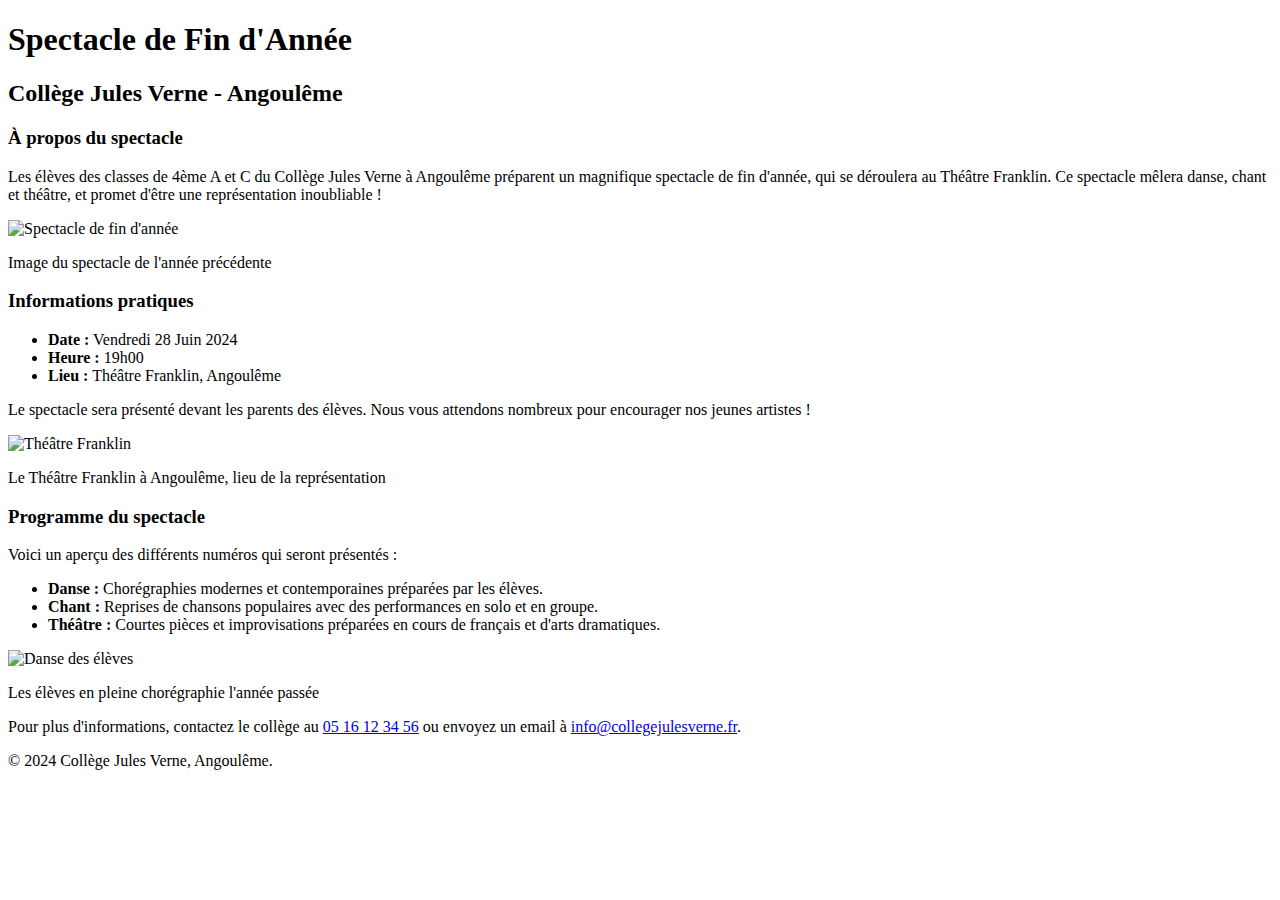
==== home/index.html @ 23b079c1 "Create index.html" ====
<!DOCTYPE html>
<html lang="fr">
<head>
    <meta charset="UTF-8">
    <meta name="viewport" content="width=device-width, initial-scale=1.0">
    <meta name="description" content="Site d'information sur le projet de spectacle de fin d'année pour les classes de 4ème A et C du Collège Jules Verne, Angoulême.">
    <title>Spectacle de Fin d'Année - Collège Jules Verne</title>
    <link rel="stylesheet" href="style.css">
</head>
<body>
    <header>
        <div class="header-content">
            <h1>Spectacle de Fin d'Année</h1>
            <h2>Collège Jules Verne - Angoulême</h2>
        </div>
    </header>

    <section class="about">
        <div class="card">
            <h3>À propos du spectacle</h3>
            <p>Les élèves des classes de 4ème A et C du Collège Jules Verne à Angoulême préparent un magnifique spectacle de fin d'année, qui se déroulera au Théâtre Franklin. Ce spectacle mêlera danse, chant et théâtre, et promet d'être une représentation inoubliable !</p>

            <!-- Emplacement d'image pour illustrer le spectacle -->
            <div class="image-container">
                <img src="images/spectacle.jpg" alt="Spectacle de fin d'année" width="600" height="400">
                <p class="caption">Image du spectacle de l'année précédente</p>
            </div>
        </div>
    </section>

    <section class="info">
        <div class="card">
            <h3>Informations pratiques</h3>
            <ul>
                <li><strong>Date :</strong> Vendredi 28 Juin 2024</li>
                <li><strong>Heure :</strong> 19h00</li>
                <li><strong>Lieu :</strong> Théâtre Franklin, Angoulême</li>
            </ul>
            <p>Le spectacle sera présenté devant les parents des élèves. Nous vous attendons nombreux pour encourager nos jeunes artistes !</p>

            <!-- Emplacement d'image pour le lieu -->
            <div class="image-container">
                <img src="images/theatre.jpg" alt="Théâtre Franklin" width="600" height="400">
                <p class="caption">Le Théâtre Franklin à Angoulême, lieu de la représentation</p>
            </div>
        </div>
    </section>

    <section class="program">
        <div class="card">
            <h3>Programme du spectacle</h3>
            <p>Voici un aperçu des différents numéros qui seront présentés :</p>
            <ul>
                <li><strong>Danse :</strong> Chorégraphies modernes et contemporaines préparées par les élèves.</li>
                <li><strong>Chant :</strong> Reprises de chansons populaires avec des performances en solo et en groupe.</li>
                <li><strong>Théâtre :</strong> Courtes pièces et improvisations préparées en cours de français et d'arts dramatiques.</li>
            </ul>

            <!-- Emplacement d'image pour une performance de danse -->
            <div class="image-container">
                <img src="images/danse.jpg" alt="Danse des élèves" width="600" height="400">
                <p class="caption">Les élèves en pleine chorégraphie l'année passée</p>
            </div>
        </div>
    </section>

    <footer>
        <p>Pour plus d'informations, contactez le collège au <a href="tel:+33516123456">05 16 12 34 56</a> ou envoyez un email à <a href="mailto:info@collegejulesverne.fr">info@collegejulesverne.fr</a>.</p>
        <p>&copy; 2024 Collège Jules Verne, Angoulême.</p>
    </footer>

    <script src="script.js"></script>
</body>
</html>
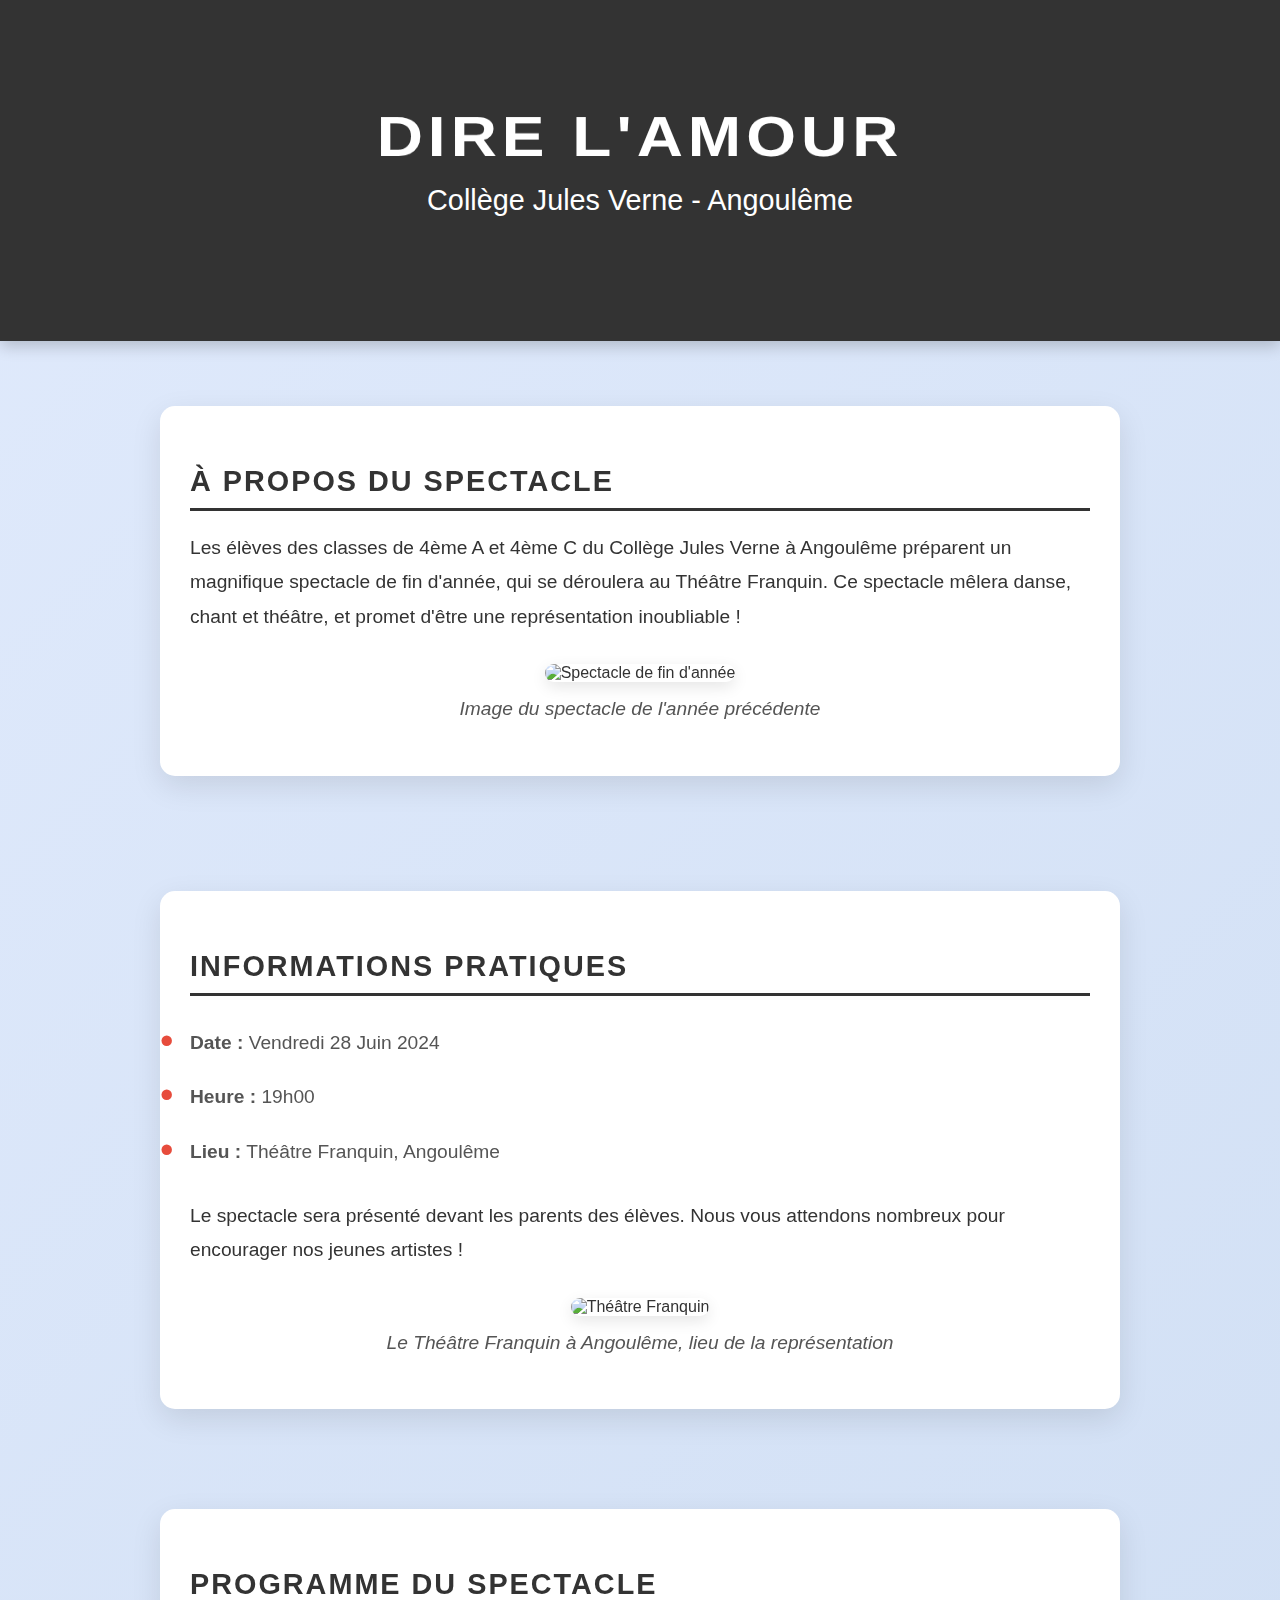
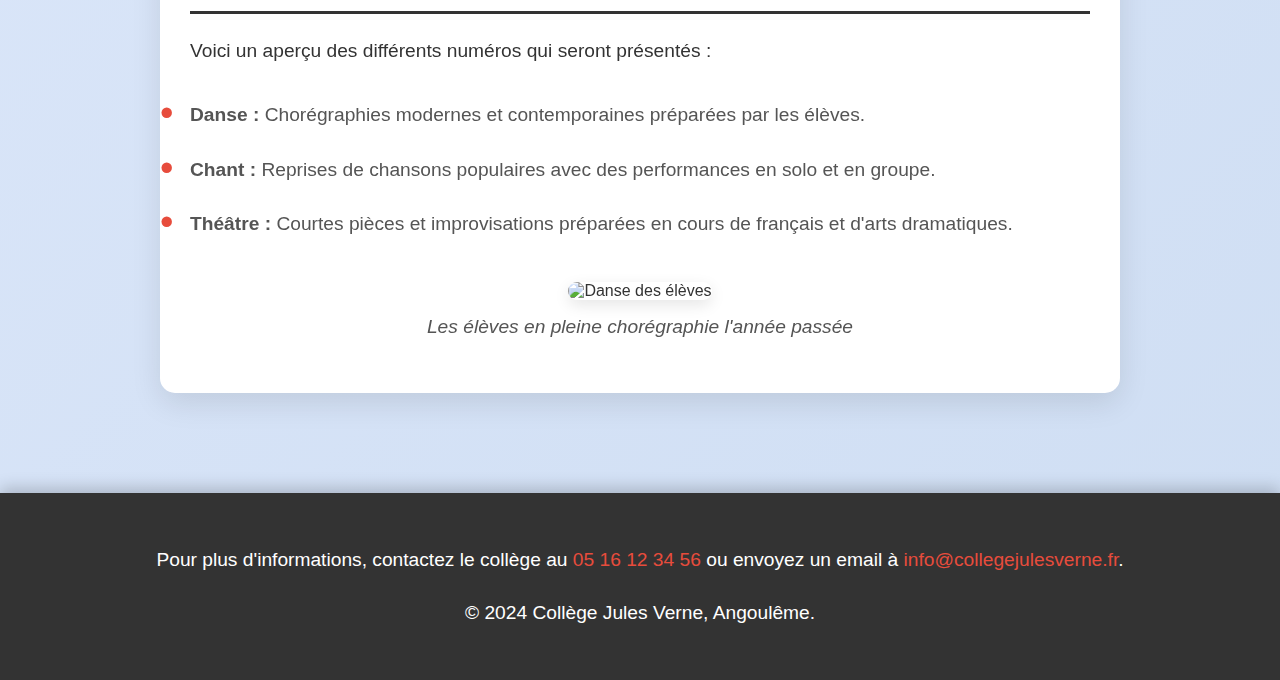
==== commit 91615179: "Update index.html" ====
--- a/home/index.html
+++ b/home/index.html
@@ -4,13 +4,13 @@
     <meta charset="UTF-8">
     <meta name="viewport" content="width=device-width, initial-scale=1.0">
     <meta name="description" content="Site d'information sur le projet de spectacle de fin d'année pour les classes de 4ème A et C du Collège Jules Verne, Angoulême.">
-    <title>Spectacle de Fin d'Année - Collège Jules Verne</title>
+    <title>Dire L'Amour - Jule Verne| Home</title>
     <link rel="stylesheet" href="style.css">
 </head>
 <body>
     <header>
         <div class="header-content">
-            <h1>Spectacle de Fin d'Année</h1>
+            <h1>Dire L'Amour</h1>
             <h2>Collège Jules Verne - Angoulême</h2>
         </div>
     </header>
@@ -18,7 +18,7 @@
     <section class="about">
         <div class="card">
             <h3>À propos du spectacle</h3>
-            <p>Les élèves des classes de 4ème A et C du Collège Jules Verne à Angoulême préparent un magnifique spectacle de fin d'année, qui se déroulera au Théâtre Franklin. Ce spectacle mêlera danse, chant et théâtre, et promet d'être une représentation inoubliable !</p>
+            <p>Les élèves des classes de 4ème A et 4ème C du Collège Jules Verne à Angoulême préparent un magnifique spectacle de fin d'année, qui se déroulera au Théâtre Franquin. Ce spectacle mêlera danse, chant et théâtre, et promet d'être une représentation inoubliable !</p>
 
             <!-- Emplacement d'image pour illustrer le spectacle -->
             <div class="image-container">
@@ -34,14 +34,14 @@
             <ul>
                 <li><strong>Date :</strong> Vendredi 28 Juin 2024</li>
                 <li><strong>Heure :</strong> 19h00</li>
-                <li><strong>Lieu :</strong> Théâtre Franklin, Angoulême</li>
+                <li><strong>Lieu :</strong> Théâtre Franquin, Angoulême</li>
             </ul>
             <p>Le spectacle sera présenté devant les parents des élèves. Nous vous attendons nombreux pour encourager nos jeunes artistes !</p>
 
             <!-- Emplacement d'image pour le lieu -->
             <div class="image-container">
-                <img src="images/theatre.jpg" alt="Théâtre Franklin" width="600" height="400">
-                <p class="caption">Le Théâtre Franklin à Angoulême, lieu de la représentation</p>
+                <img src="images/theatre.jpg" alt="Théâtre Franquin" width="600" height="400">
+                <p class="caption">Le Théâtre Franquin à Angoulême, lieu de la représentation</p>
             </div>
         </div>
     </section>
--- a/home/style.css
+++ b/home/style.css
@@ -0,0 +1,141 @@
+/* Styles de base */
+body {
+    font-family: 'Arial', sans-serif;
+    background: linear-gradient(135deg, #e0eafc, #cfdef3);
+    margin: 0;
+    padding: 0;
+    color: #333;
+}
+
+header {
+    background: #333;
+    color: #fff;
+    text-align: center;
+    padding: 100px 20px;
+    position: relative;
+    box-shadow: 0 5px 15px rgba(0, 0, 0, 0.2);
+}
+
+.header-content h1 {
+    font-size: 4em;
+    letter-spacing: 5px;
+    text-transform: uppercase;
+    margin: 0;
+    transform: rotateX(30deg);
+    animation: floatText 5s infinite ease-in-out;
+}
+
+.header-content h2 {
+    font-size: 1.8em;
+    font-weight: 300;
+    margin-top: 10px;
+}
+
+@keyframes floatText {
+    0%, 100% {
+        transform: rotateX(30deg) translateY(0);
+    }
+    50% {
+        transform: rotateX(30deg) translateY(-20px);
+    }
+}
+
+section {
+    display: flex;
+    justify-content: center;
+    align-items: center;
+    min-height: 400px;
+    padding: 50px 0;
+}
+
+.card {
+    background: #fff;
+    border-radius: 15px;
+    box-shadow: 0 10px 30px rgba(0, 0, 0, 0.1);
+    width: 80%;
+    max-width: 900px;
+    padding: 30px;
+    transform-style: preserve-3d;
+    transition: transform 0.4s ease-in-out;
+}
+
+.card:hover {
+    transform: rotateY(15deg) rotateX(10deg);
+}
+
+h3 {
+    color: #333;
+    text-transform: uppercase;
+    letter-spacing: 2px;
+    font-size: 1.8em;
+    border-bottom: 3px solid #333;
+    padding-bottom: 10px;
+    margin-bottom: 20px;
+    position: relative;
+}
+
+p, ul {
+    font-size: 1.2em;
+    line-height: 1.8;
+}
+
+/* Styles pour les images */
+.image-container {
+    text-align: center;
+    margin-top: 30px;
+}
+
+.image-container img {
+    width: 100%;
+    max-width: 600px;
+    height: auto;
+    border-radius: 10px;
+    box-shadow: 0 5px 15px rgba(0, 0, 0, 0.1);
+    transition: transform 0.4s ease;
+}
+
+.image-container img:hover {
+    transform: scale(1.05);
+}
+
+.caption {
+    margin-top: 10px;
+    font-style: italic;
+    color: #555;
+}
+
+/* Styles pour les listes */
+ul {
+    list-style: none;
+    padding: 0;
+}
+
+ul li {
+    padding: 10px 0;
+    position: relative;
+    color: #555;
+}
+
+ul li:before {
+    content: "•";
+    color: #e74c3c;
+    font-size: 2em;
+    position: absolute;
+    left: -30px;
+    top: -10px;
+}
+
+footer {
+    background: #333;
+    color: #fff;
+    text-align: center;
+    padding: 30px 0;
+    position: relative;
+    box-shadow: 0 -5px 15px rgba(0, 0, 0, 0.2);
+    margin-top: 50px;
+}
+
+footer a {
+    color: #e74c3c;
+    text-decoration: none;
+}
